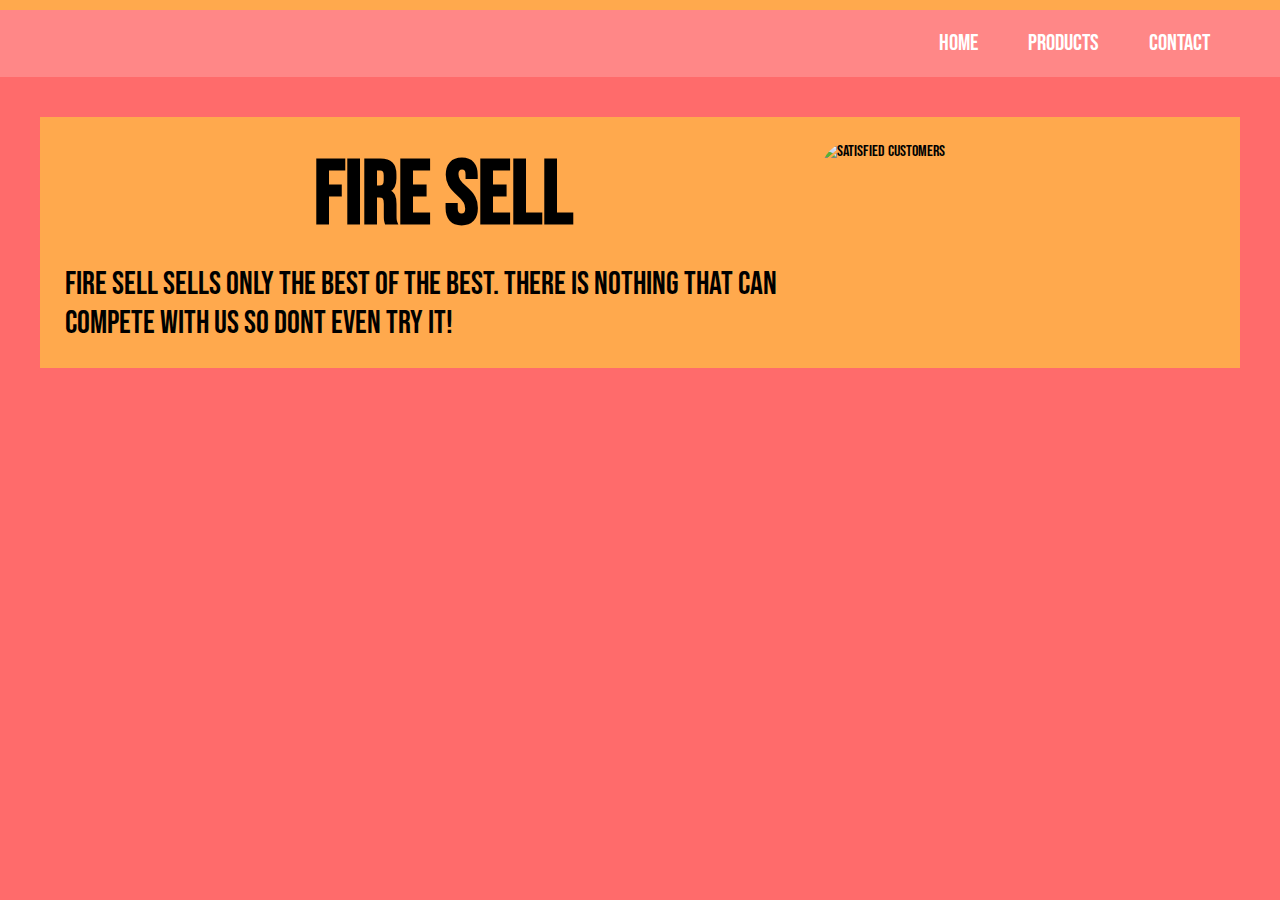
==== ecommerce/index.html @ 6065d781 "Created R2H folder Added E-commerce website project Added R2H Gateway website Project Added all asse" ====
<!DOCTYPE html>
<html lang="en">
  <head>
    <meta charset="UTF-8" />
    <meta http-equiv="X-UA-Compatible" content="IE=edge" />
    <meta name="viewport" content="width=device-width, initial-scale=1.0" />
    <link rel="preconnect" href="https://fonts.googleapis.com" />
    <link rel="preconnect" href="https://fonts.gstatic.com" crossorigin />
    <link
      href="https://fonts.googleapis.com/css2?family=Bebas+Neue&display=swap"
      rel="stylesheet"
    />
    <link rel="stylesheet" href="style.css" />
    <title>🔥 Fire | Home 🔥</title>
  </head>
  <body>
    <!-- ************* -->
    <!-- UNIVERSAL NAV -->
    <!-- ************* -->
    <nav>
      <a href="index.html">Home</a>
      <a href="product.html">Products</a>
      <a href="contact.html">Contact</a>
    </nav>

    <!-- ******************* -->
    <!-- UNIVERSAL CONTAINER -->
    <!-- ******************* -->
    <div class="container">
      <header class="hero">
        <div class="hero-content_wrapper">
          <h1>Fire Sell</h1>
          <p>
            Fire Sell sells only the best of the best. There is nothing that can
            compete with us so dont even try it!
          </p>
        </div>
        <img
          src="img/Abbey_Andy_modelshoot01-100719-5993.jpg"
          alt="satisfied customers"
        />
      </header>
    </div>
  </body>
</html>
---- ecommerce/style.css ----
/* FONT SIZES */
/* 90.44px, 63.96px, 45.23px, 31.99px, 22.62px, 16.00px, 11.32px, 8.00px, 5.66px */

/* ************** */
/* GENERAL STYLES */
/* ************** */
* {
  margin: 0;
  padding: 0;
  box-sizing: border-box;
}

body {
  font-family: "Bebas Neue", sans-serif;
  border-top: 10px solid #ffa94d;
  font-size: 16px;
  background-color: #ff6b6b;
}

.container {
  width: 1200px;
  height: auto;
  margin: auto;
  background-color: #f7f7f7;
}

h1 {
  font-size: 90.44px;
}

/* ************* */
/* UNIVERSAL NAV */
/* ************* */

nav {
  padding: 20px;
  background-color: #ff8787;
  font-size: 22.62px;
  margin-bottom: 40px;

  display: flex;
  justify-content: flex-end;
  gap: 50px;
  align-items: center;
}

nav a:link,
nav a:visited {
  color: #fff;
  text-decoration: none;
}

nav a:active,
nav a:hover {
  color: #ffa94d;
  text-decoration: none;
}

nav a:last-child {
  margin-right: 50px;
}

/* ******************* */
/* INDEX PAGE - HEADER */
/* ******************* */

.hero {
  display: flex;
  justify-content: space-evenly;
  padding: 25px;
  background-color: #ffa94d;
}

.hero-content_wrapper {
  display: flex;
  flex-direction: column;
  gap: 15px;
}

.hero p {
  font-size: 31.99px;
}

.hero h1 {
  align-items: flex-start;
  text-align: center;
}

.hero img {
  width: 50%;
  border-radius: 30px;
}
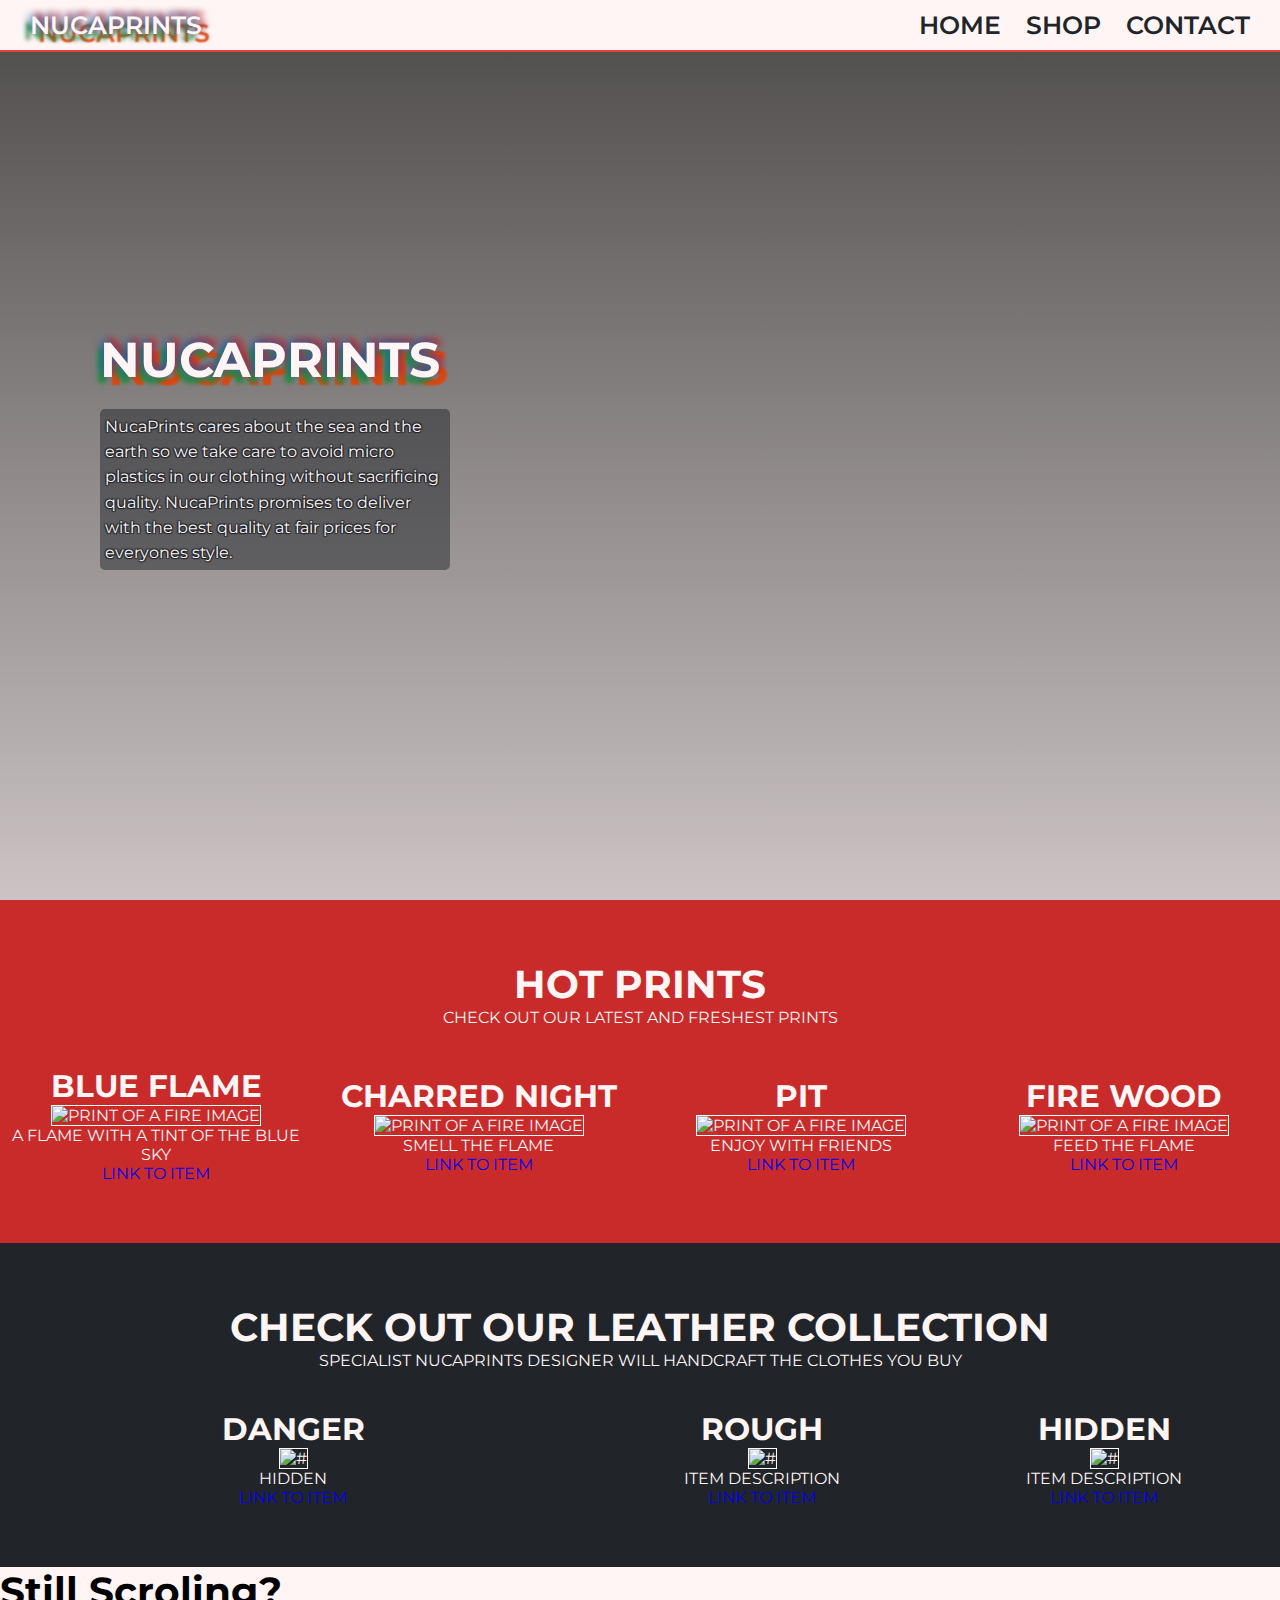
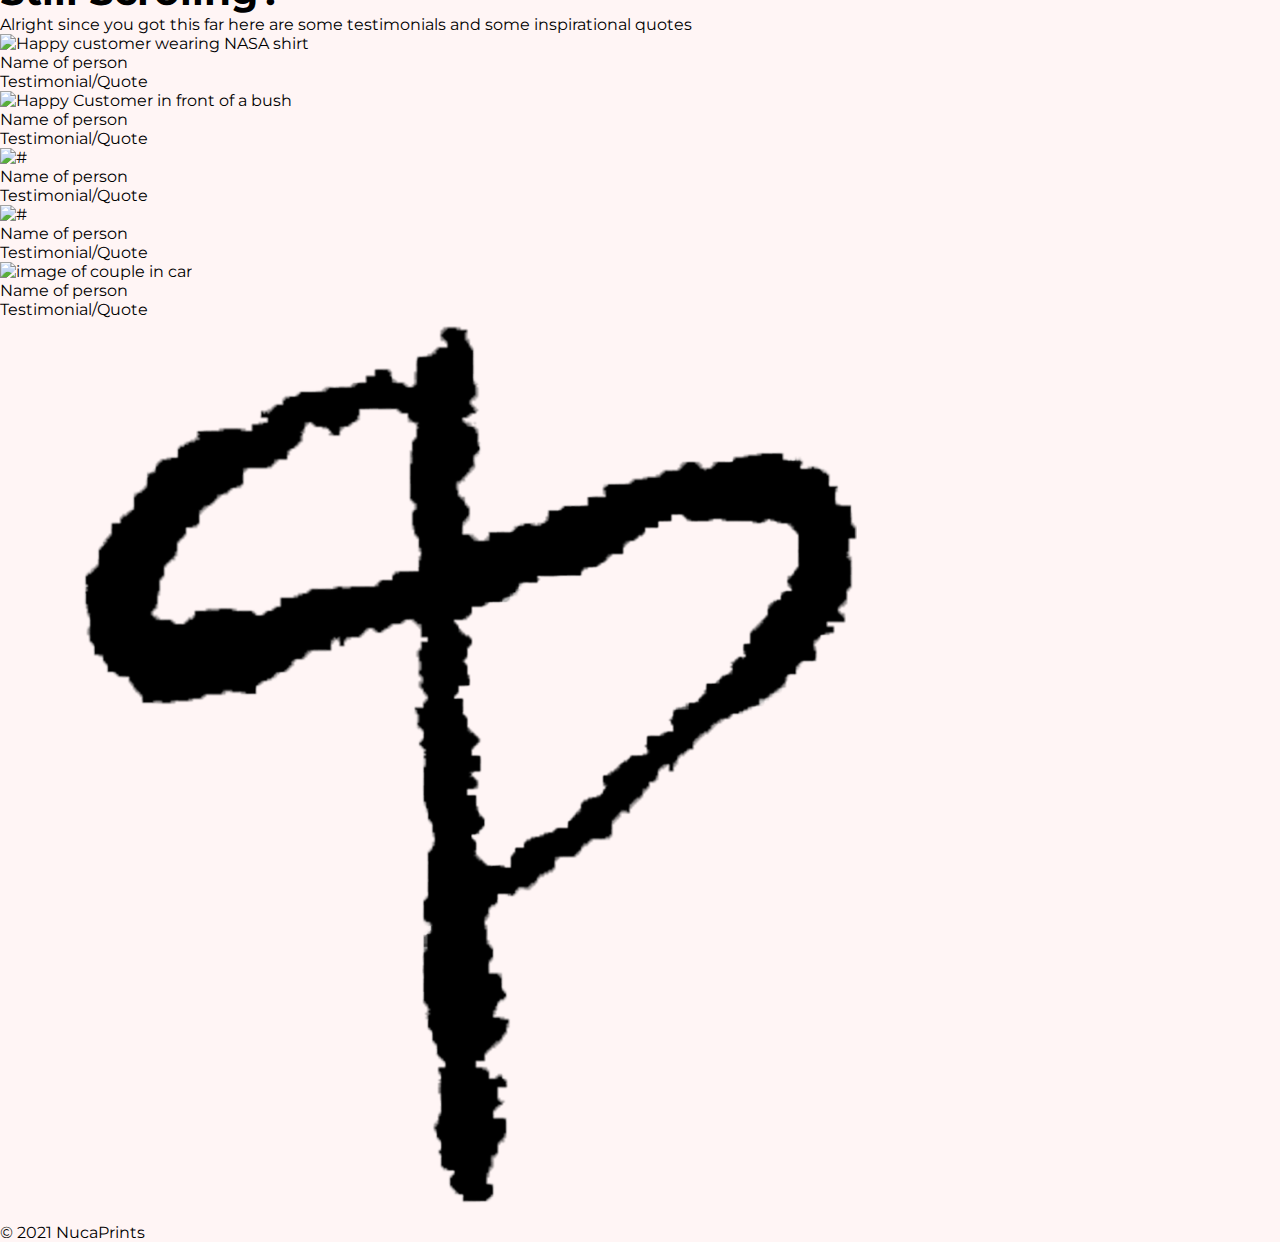
==== commit bece7877: "small changes to syntax in style.css" ====
--- a/ecommerce/index.html
+++ b/ecommerce/index.html
@@ -7,39 +7,202 @@
     <link rel="preconnect" href="https://fonts.googleapis.com" />
     <link rel="preconnect" href="https://fonts.gstatic.com" crossorigin />
     <link
-      href="https://fonts.googleapis.com/css2?family=Bebas+Neue&display=swap"
+      href="https://fonts.googleapis.com/css2?family=Montserrat:wght@400;500;600;700&display=swap"
       rel="stylesheet"
     />
     <link rel="stylesheet" href="style.css" />
-    <title>🔥 Fire | Home 🔥</title>
+    <title>NucaPrints | home</title>
   </head>
   <body>
     <!-- ************* -->
     <!-- UNIVERSAL NAV -->
     <!-- ************* -->
-    <nav>
+    <nav class="nav-section_main">
+      <div class="nav-section_logo">
+      <a href="index.html">NucaPrints</a>
+    </div>
+    <div class="nav-section_spacer">
       <a href="index.html">Home</a>
-      <a href="product.html">Products</a>
+      <a href="product.html">Shop</a>
       <a href="contact.html">Contact</a>
+    </div>
     </nav>
 
-    <!-- ******************* -->
-    <!-- UNIVERSAL CONTAINER -->
-    <!-- ******************* -->
-    <div class="container">
-      <header class="hero">
-        <div class="hero-content_wrapper">
-          <h1>Fire Sell</h1>
-          <p>
-            Fire Sell sells only the best of the best. There is nothing that can
-            compete with us so dont even try it!
-          </p>
-        </div>
-        <img
-          src="img/Abbey_Andy_modelshoot01-100719-5993.jpg"
-          alt="satisfied customers"
-        />
+    <!-- **** -->
+    <!-- HERO -->
+    <!-- **** -->
+    
+      <header class="hero-section_main hero">
+        <h1>NucaPrints</h1>
+        <div class="hero-section_spacer">
+        <p>
+          NucaPrints cares about the sea and the earth so we take care to avoid
+          micro plastics in our clothing without sacrificing quality.
+          NucaPrints promises to deliver with the best quality at fair prices
+          for everyones style.
+        </p>
       </header>
     </div>
+
+    <main>
+      <!-- **************** -->
+      <!-- FEATURED SECTION -->
+      <!-- **************** -->
+
+      <section class="featured-section_main">
+        <div class="featured-section_heading">
+        <h2>Hot Prints</h2>
+        <p>Check out our latest and freshest prints</p>
+      </div>
+
+        <div class="featured-item featured-item--01">
+          <h3>Blue Flame</h3>
+          <img
+            src="/img/fire/detailed_fire_10.jpg"
+            alt="Print of a fire image"
+          />
+          <p>A flame with a tint of the blue sky</p>
+          <a href="#">Link to Item</a>
+        </div>
+
+        <div class="featured-item featured-item--02">
+          <h3>charred night</h3>
+          <img
+            src="/img/fire/detailed_fire_11.jpg"
+            alt="Print of a fire image"
+          />
+          <p>smell the flame</p>
+          <a href="#">Link to Item</a>
+        </div>
+
+        <div class="featured-item featured-item--03">
+          <h3>pit</h3>
+          <img
+            src="/img/fire/detailed_fire_17.jpg"
+            alt="Print of a fire image"
+          />
+          <p>enjoy with friends</p>
+          <a href="#">Link to Item</a>
+        </div>
+
+        <div class="featured-item featured-item--04">
+          <h3>fire wood</h3>
+          <img
+            src="/img/fire/detailed_fire_28.jpg"
+            alt="Print of a fire image"
+          />
+          <p>feed the flame</p>
+          <a href="#">Link to Item</a>
+        </div>
+      </section>
+
+      <!-- ************************** -->
+      <!-- SECONDARY FEATURED SECTION -->
+      <!-- ************************** -->
+
+      <section class="featured-section_second">
+        <div class="featured-section_heading">
+        <h2>Check out our leather collection</h2>
+        <p>Specialist NucaPrints designer will handcraft the clothes you buy</p>
+      </div>
+        <div class="featured-item featured-item--01">
+          <h3>danger</h3>
+          <img src="/img/people/HandsFeb2020-6630.jpg" alt="#" />
+          <p>hidden</p>
+          <a href="#">Link to Item</a>
+        </div>
+        <div class="featured-item featured-item--01">
+          <h3>rough</h3>
+          <img src="/img/people/HandsFeb2020-6624.jpg" alt="#" />
+          <p>Item Description</p>
+          <a href="#">Link to Item</a>
+        </div>
+        <div class="featured-item featured-item--01">
+          <h3>hidden</h3>
+          <img src="/img/people/HandsFeb2020-6623.jpg" alt="#" />
+          <p>Item Description</p>
+          <a href="#">Link to Item</a>
+        </div>
+      </section>
+
+      <!-- ******************* -->
+      <!-- TESTIMONIAL SECTION -->
+      <!-- ******************* -->
+
+      <section class="testimonial-section_main carousel">
+        <h2>Still Scroling?</h2>
+        <p>
+          Alright since you got this far here are some testimonials and some
+          inspirational quotes
+        </p>
+
+        <div class="testimonial-item testimonial-item--01">
+          <img
+            src="/img/testimonials/JohnBaldera_072319-4328.jpg"
+            alt="Happy customer wearing NASA shirt"
+            class="testimonial-img"
+          />
+          <blockquote>
+          <p>Name of person</p>
+          <p>Testimonial/Quote</p>
+        </blockquote>
+        </div>
+
+        <div class="testimonial-item testimonial-item--02">
+          <img
+            src="/img/testimonials/IMG_2752.jpg"
+            alt="Happy Customer in front of a bush"
+            class="testimonial-img"
+          />
+          <blockquote>
+            <p>Name of person</p>
+            <p>Testimonial/Quote</p>
+          </blockquote>
+        </div>
+
+        <div class="testimonial-item testimonial-item--03">
+          <img src="/img/testimonials/detailed_GJ_21_edit.jpg" alt="#"
+          class="testimonial-img" />
+          <blockquote>
+            <p>Name of person</p>
+            <p>Testimonial/Quote</p>
+          </blockquote>
+        </div>
+
+        <div class="testimonial-item testimonial-item--04">
+          <img
+            src="/img/people/Abbey_Andy_modelshoot01-100719-5669.jpg"
+            alt="#" class="testimonial-img"
+          />
+          <blockquote>
+            <p>Name of person</p>
+            <p>Testimonial/Quote</p>
+          </blockquote>
+        </div>
+
+        <div class="testimonial-item testimonial-item--05">
+          <img
+            src="/img/people/Abbey_Andy_modelshoot01-100719-5669.jpg"
+            alt="image of couple in car" class="testimonial-img"
+          />
+          <blockquote>
+            <p>Name of person</p>
+            <p>Testimonial/Quote</p>
+          </blockquote>
+        </div>
+      </section>
+    </main>
+
+    <!-- **************** -->
+    <!-- UNIVERSAL FOOTER -->
+    <!-- **************** -->
+    <footer>
+      <div>
+        <img src="img/logo/Untitled-1.png" alt="NucaPrints logo" class="footer-img" />
+      </div>
+      <div>
+        <p>&copy; 2021 NucaPrints</p>
+      </div>
+    </footer>
   </body>
 </html>
--- a/ecommerce/style.css
+++ b/ecommerce/style.css
@@ -1,5 +1,9 @@
 /* FONT SIZES */
-/* 90.44px, 63.96px, 45.23px, 31.99px, 22.62px, 16.00px, 11.32px, 8.00px, 5.66px */
+/* 3.052rem/54.93px, 2.441rem/43.95px, 1.953rem/35.16px, 1.563rem/28.13px, 1.25rem/22.50px, 1rem/18.00px,
+   0.8rem/14.40px, 0.64rem/11.52px, 0.512rem/9.22px */
+
+/* FONT WEIGHT */
+/* NORMAL:400, MEDIUM:500, SEMI-BOLD:600 BOLD:700 */
 
 /* ************** */
 /* GENERAL STYLES */
@@ -11,82 +15,210 @@
 }
 
 body {
-  font-family: "Bebas Neue", sans-serif;
-  border-top: 10px solid #ffa94d;
-  font-size: 16px;
-  background-color: #ff6b6b;
-}
-
-.container {
-  width: 1200px;
-  height: auto;
-  margin: auto;
-  background-color: #f7f7f7;
+  font-family: "Montserrat", sans-serif;
+  font-size: 1rem;
+  font-weight: 400;
+  background-color: #fff5f5;
 }
 
 h1 {
-  font-size: 90.44px;
-}
-
-/* ************* */
+  font-size: 3.052rem;
+}
+h2 {
+  font-size: 2.441rem;
+}
+h3 {
+  font-size: 1.953rem;
+}
+h4 {
+  font-size: 1.563;
+}
+h5 {
+  font-size: 1.25rem;
+}
+
 /* UNIVERSAL NAV */
 /* ************* */
-
 nav {
-  padding: 20px;
-  background-color: #ff8787;
-  font-size: 22.62px;
-  margin-bottom: 40px;
-
-  display: flex;
-  justify-content: flex-end;
-  gap: 50px;
+  padding: 10px;
+  background-color: #fff5f5;
+  border-bottom: solid 2px #f03e3e;
+  font-size: 1.563rem;
+  font-weight: 600;
+  position: fixed;
+  width: 100%;
+
+  display: flex;
   align-items: center;
-}
-
-nav a:link,
-nav a:visited {
-  color: #fff;
+  justify-content: space-between;
+}
+
+nav a:last-child {
+  margin-right: 20px;
+}
+
+a:link,
+a:visited,
+a:hover,
+a:visited {
   text-decoration: none;
-}
-
-nav a:active,
-nav a:hover {
-  color: #ffa94d;
-  text-decoration: none;
-}
-
-nav a:last-child {
-  margin-right: 50px;
-}
-
+  text-transform: uppercase;
+}
+
+.nav-section_main a:link,
+.nav-section_main a:visited {
+  color: #212529;
+}
+
+.nav-section_main a:hover,
+.nav-section_main a:active {
+  color: #fff5f5;
+  text-shadow: -1px -1px 4px #d9480f, 2px -2px 3px #2b8a3e, -3px 3px 2px #c92a2a,
+    4px 4px 1px #1864ab;
+}
+
+.nav-section_logo a:link,
+.nav-section_logo a:visited {
+  margin-left: 20px;
+  color: #fff5f5;
+  text-shadow: -2px -2px 8px #1864ab, 4px -4px 6px #c92a2a, -6px 6px 4px #2b8a3e,
+    8px 8px 2px #d9480f;
+}
+
+.nav-section_logo a:hover,
+.nav-section_logo a:active {
+  color: #fff5f5;
+  text-shadow: -2px -2px 8px #d9480f, 4px -4px 6px #2b8a3e, -6px 6px 4px #c92a2a,
+    8px 8px 2px #1864ab;
+}
+
+.nav-section_spacer {
+  display: flex;
+  gap: 25px;
+}
+
+/* UNIVERSAL HERO */
+/* ************** */
+
+.hero {
+  width: 100%;
+  height: 100vh;
+  padding: 0 100px;
+  background-position: center;
+  background-repeat: no-repeat;
+  background-size: cover;
+
+  display: flex;
+  flex-direction: column;
+  justify-content: center;
+  gap: 20px;
+}
+
+.hero h1 {
+  color: #fff5f5;
+  text-shadow: -2px -2px 8px #1864ab, 4px -4px 6px #c92a2a, -6px 6px 4px #2b8a3e,
+    8px 8px 2px #d9480f;
+  text-transform: uppercase;
+}
+
+.hero-section_spacer {
+  color: #fff5f5;
+  background-color: rgba(33, 37, 41, 0.5);
+  border-radius: 5px;
+  padding: 5px;
+  line-height: 1.563rem;
+  text-shadow: -1px -1px 1px #212529, 1px -1px 1px #212529, -1px 1px 1px #212529,
+    1px 1px 1px #212529;
+
+  display: flex;
+  width: 350px;
+}
+
+/* ************ */
+/* LANDING PAGE */
+/* ************ */
+
+.hero-section_main {
+  background-image: linear-gradient(rgba(0, 0, 0, 0.7), rgba(0, 0, 0, 0.2)),
+    url("img/people/Abbey_Andy_modelshoot01-100719-5858.jpg");
+}
+
+/* LANDONG SECTION 01 FIRE PRINTS */
+/* ****************************** */
+.featured-section_main {
+  display: grid;
+  grid-template-columns: repeat(4, 1fr);
+  justify-items: center;
+  align-items: center;
+  row-gap: 40px;
+  column-gap: 10px;
+  padding: 60px 0;
+  text-transform: uppercase;
+
+  background-color: #c92a2a;
+  color: #fff5f5;
+}
+
+.featured-item {
+  text-align: center;
+}
+
+.featured-section_main img,
+.featured-section_second img {
+  width: 100%;
+  height: auto;
+  border: solid 1px white;
+}
+
+.featured-section_heading {
+  grid-column: 1 / 5;
+  text-align: center;
+}
+
+/* LANDONG SECTION 02 LEATHER COLLECTION */
+/* ************************************* */
+
+.featured-section_second {
+  display: grid;
+  grid-template-columns: 1fr 332px 332px;
+  justify-items: center;
+  align-items: center;
+  row-gap: 40px;
+  column-gap: 10px;
+  padding: 60px 0;
+  text-transform: uppercase;
+
+  /* background-color: #d9480f; */
+  background-color: #212529;
+  color: #fff5f5;
+}
+
+/* TESTIMONIAL SECTION */
 /* ******************* */
-/* INDEX PAGE - HEADER */
-/* ******************* */
-
-.hero {
-  display: flex;
-  justify-content: space-evenly;
-  padding: 25px;
-  background-color: #ffa94d;
-}
-
-.hero-content_wrapper {
-  display: flex;
-  flex-direction: column;
-  gap: 15px;
-}
-
-.hero p {
-  font-size: 31.99px;
-}
-
-.hero h1 {
-  align-items: flex-start;
-  text-align: center;
-}
-
-.hero img {
-  width: 50%;
-  border-radius: 30px;
-}
+
+.testimonial-img {
+  width: 100vh;
+}
+
+/* ********* */
+/* SHOP PAGE */
+/* ********* */
+
+/* SHOP PAGE HERO */
+/* ************** */
+.hero-section_second {
+  background-image: linear-gradient(rgba(0, 0, 0, 0.7), rgba(0, 0, 0, 0.2)),
+    url("img/people/cuz-kat_073119-4667.jpg");
+}
+
+/* ************ */
+/* CONTACT PAGE */
+/* ************ */
+
+/* **************** */
+/* UNIVERSAL FOOTER */
+/* **************** */
+
+.footer-img {
+  width: 100vh;
+}
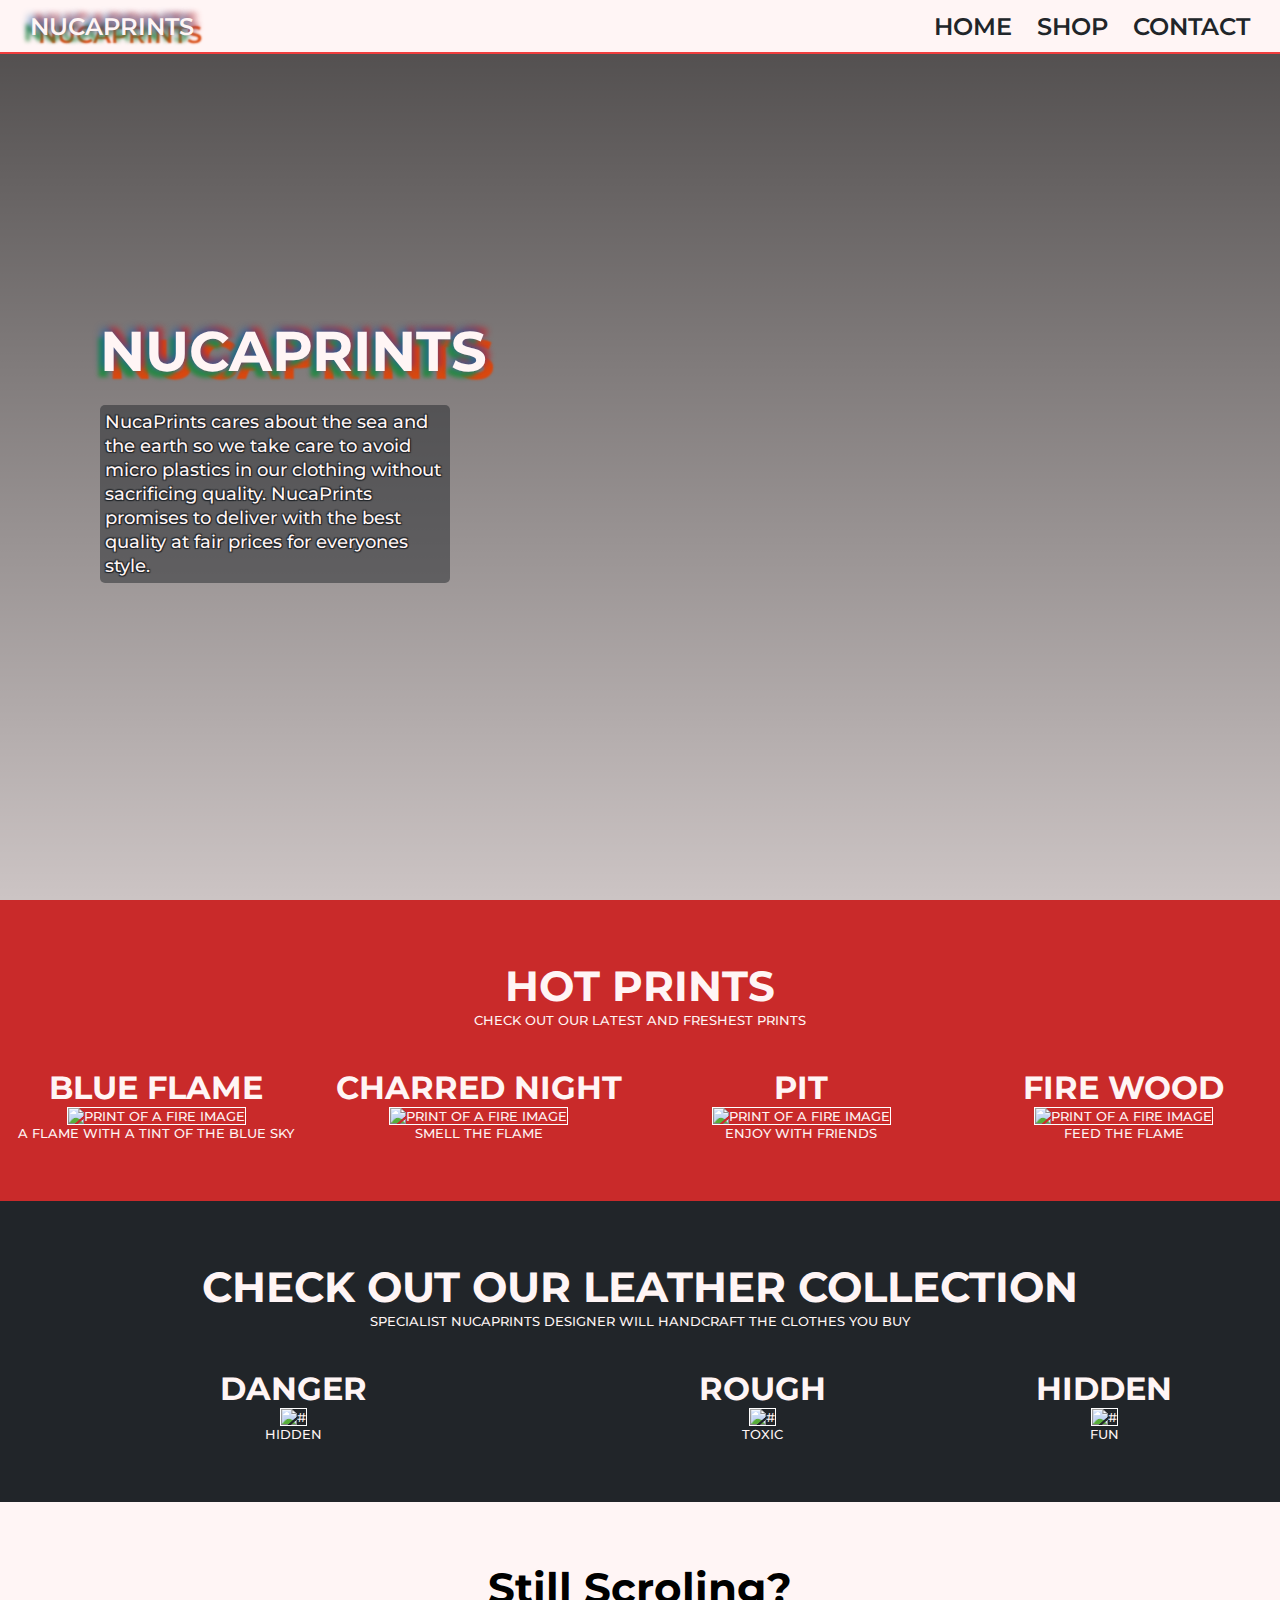
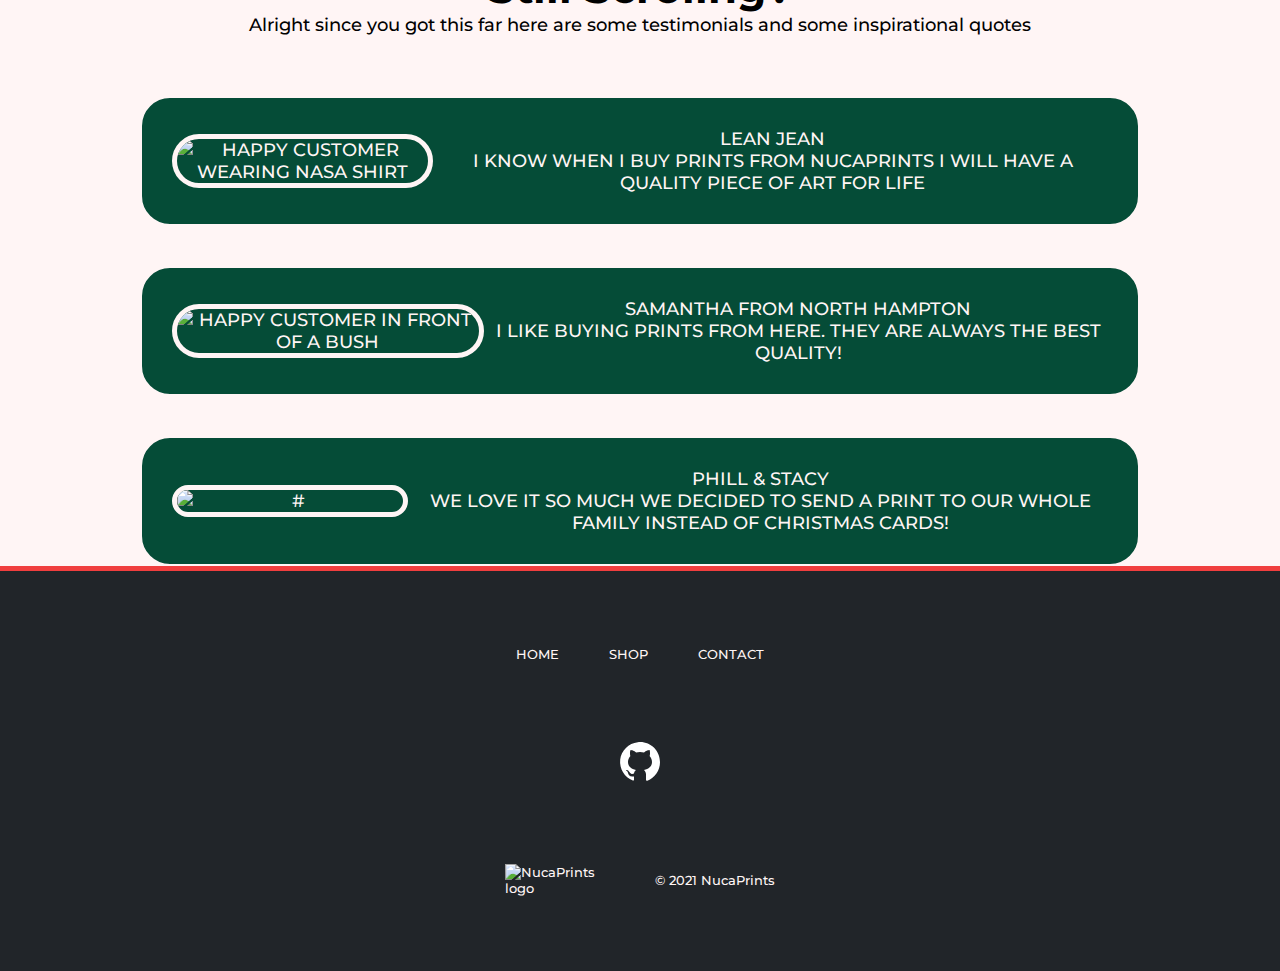
==== commit ae66d57e: "added final content to the page" ====
--- a/ecommerce/index.html
+++ b/ecommerce/index.html
@@ -17,17 +17,32 @@
     <!-- ************* -->
     <!-- UNIVERSAL NAV -->
     <!-- ************* -->
-    <nav class="nav-section_main">
+
+    <button class="mobile-nav-toggle">
+      <svg 
+      xmlns="http://www.w3.org/2000/svg" 
+      class="mobile-nav_logo" 
+      fill="none" 
+      viewBox="0 0 24 24" 
+      stroke="currentColor">
+      <path 
+      stroke-linecap="round" 
+      stroke-linejoin="round" 
+      stroke-width="2" 
+      d="M4 6h16M4 12h16M4 18h16" 
+      />
+    </svg>
+  </button>
+    <nav class="nav-section_main nav-section_main-mobile" >
       <div class="nav-section_logo">
       <a href="index.html">NucaPrints</a>
     </div>
-    <div class="nav-section_spacer">
+    <div class="nav-section_spacer" data-visible="false">
       <a href="index.html">Home</a>
       <a href="product.html">Shop</a>
       <a href="contact.html">Contact</a>
     </div>
     </nav>
-
     <!-- **** -->
     <!-- HERO -->
     <!-- **** -->
@@ -50,49 +65,46 @@
       <!-- **************** -->
 
       <section class="featured-section_main">
-        <div class="featured-section_heading">
+
+        <header class="featured-section_heading">
         <h2>Hot Prints</h2>
         <p>Check out our latest and freshest prints</p>
-      </div>
+      </header>
 
         <div class="featured-item featured-item--01">
           <h3>Blue Flame</h3>
           <img
-            src="/img/fire/detailed_fire_10.jpg"
+            src="/img/fire/detailed_fire_10.jpeg"
             alt="Print of a fire image"
           />
           <p>A flame with a tint of the blue sky</p>
-          <a href="#">Link to Item</a>
         </div>
 
         <div class="featured-item featured-item--02">
           <h3>charred night</h3>
           <img
-            src="/img/fire/detailed_fire_11.jpg"
+            src="/img/fire/detailed_fire_11.jpeg"
             alt="Print of a fire image"
           />
           <p>smell the flame</p>
-          <a href="#">Link to Item</a>
         </div>
 
         <div class="featured-item featured-item--03">
           <h3>pit</h3>
           <img
-            src="/img/fire/detailed_fire_17.jpg"
+            src="/img/fire/detailed_fire_17.jpeg"
             alt="Print of a fire image"
           />
           <p>enjoy with friends</p>
-          <a href="#">Link to Item</a>
         </div>
 
         <div class="featured-item featured-item--04">
           <h3>fire wood</h3>
           <img
-            src="/img/fire/detailed_fire_28.jpg"
+            src="/img/fire/detailed_fire_28.jpeg"
             alt="Print of a fire image"
           />
           <p>feed the flame</p>
-          <a href="#">Link to Item</a>
         </div>
       </section>
 
@@ -101,27 +113,24 @@
       <!-- ************************** -->
 
       <section class="featured-section_second">
-        <div class="featured-section_heading">
+        <header class="featured-section_heading">
         <h2>Check out our leather collection</h2>
         <p>Specialist NucaPrints designer will handcraft the clothes you buy</p>
-      </div>
-        <div class="featured-item featured-item--01">
+      </header>
+        <div class="featured-item featured-item--01 featured-item_span">
           <h3>danger</h3>
-          <img src="/img/people/HandsFeb2020-6630.jpg" alt="#" />
+          <img src="/img/people/HandsFeb2020-6630.jpeg" alt="#" />
           <p>hidden</p>
-          <a href="#">Link to Item</a>
         </div>
         <div class="featured-item featured-item--01">
           <h3>rough</h3>
-          <img src="/img/people/HandsFeb2020-6624.jpg" alt="#" />
-          <p>Item Description</p>
-          <a href="#">Link to Item</a>
+          <img src="/img/people/HandsFeb2020-6624.jpeg" alt="#" />
+          <p>Toxic</p>
         </div>
         <div class="featured-item featured-item--01">
           <h3>hidden</h3>
-          <img src="/img/people/HandsFeb2020-6623.jpg" alt="#" />
-          <p>Item Description</p>
-          <a href="#">Link to Item</a>
+          <img src="/img/people/HandsFeb2020-6623.jpeg" alt="#" />
+          <p>Fun</p>
         </div>
       </section>
 
@@ -129,80 +138,74 @@
       <!-- TESTIMONIAL SECTION -->
       <!-- ******************* -->
 
-      <section class="testimonial-section_main carousel">
+
+        <header class="testimonial-heading">
         <h2>Still Scroling?</h2>
         <p>
           Alright since you got this far here are some testimonials and some
           inspirational quotes
         </p>
-
+      </header>
+      <section class="carousel-container">
         <div class="testimonial-item testimonial-item--01">
           <img
-            src="/img/testimonials/JohnBaldera_072319-4328.jpg"
+            src="/img/testimonials/JohnBaldera_072319-4328.jpeg"
             alt="Happy customer wearing NASA shirt"
             class="testimonial-img"
           />
           <blockquote>
-          <p>Name of person</p>
-          <p>Testimonial/Quote</p>
+          <p>Lean Jean</p>
+          <p>I know when I buy prints from NucaPrints I will have a quality piece of art for life</p>
         </blockquote>
         </div>
 
         <div class="testimonial-item testimonial-item--02">
           <img
-            src="/img/testimonials/IMG_2752.jpg"
+            src="/img/testimonials/IMG_2752.jpeg"
             alt="Happy Customer in front of a bush"
             class="testimonial-img"
           />
           <blockquote>
-            <p>Name of person</p>
-            <p>Testimonial/Quote</p>
+            <p>Samantha from North Hampton</p>
+            <p>I like buying prints from here. They are always the best quality!</p>
           </blockquote>
         </div>
 
         <div class="testimonial-item testimonial-item--03">
-          <img src="/img/testimonials/detailed_GJ_21_edit.jpg" alt="#"
-          class="testimonial-img" />
+          <img
+            src="/img/people/Abbey_Andy_modelshoot01-100719-5669.jpeg"
+            alt="#" class="testimonial-img"
+          />
           <blockquote>
-            <p>Name of person</p>
-            <p>Testimonial/Quote</p>
+            <p>Phill & Stacy</p>
+            <p>We Love it so much we decided to send a print to our whole family instead of christmas cards!</p>
           </blockquote>
         </div>
 
-        <div class="testimonial-item testimonial-item--04">
-          <img
-            src="/img/people/Abbey_Andy_modelshoot01-100719-5669.jpg"
-            alt="#" class="testimonial-img"
-          />
-          <blockquote>
-            <p>Name of person</p>
-            <p>Testimonial/Quote</p>
-          </blockquote>
-        </div>
-
-        <div class="testimonial-item testimonial-item--05">
-          <img
-            src="/img/people/Abbey_Andy_modelshoot01-100719-5669.jpg"
-            alt="image of couple in car" class="testimonial-img"
-          />
-          <blockquote>
-            <p>Name of person</p>
-            <p>Testimonial/Quote</p>
-          </blockquote>
-        </div>
       </section>
     </main>
 
     <!-- **************** -->
     <!-- UNIVERSAL FOOTER -->
     <!-- **************** -->
-    <footer>
-      <div>
-        <img src="img/logo/Untitled-1.png" alt="NucaPrints logo" class="footer-img" />
+    <footer class="main-footer_container">
+      <div class="main-footer_item">
+        <a href="index.html">Home</a>
+        <a href="product.html">Shop</a>
+        <a href="contact.html">Contact</a>
       </div>
-      <div>
+      <div class="main-footer_social">
+        <a href="https://github.com/ArriolaHarold2001"><img src="img/logo/icons8-github.svg" alt="github logo"></a>
+      </div>
+      <div class="main-footer_item">
+        <img
+          src="img/logo/nucaprints-logo_white.webp"
+          alt="NucaPrints logo"
+          class="footer-img"
+        />
         <p>&copy; 2021 NucaPrints</p>
       </div>
     </footer>
+    <script src="script.js"></script>
   </body>
 </html>
--- a/ecommerce/style.css
+++ b/ecommerce/style.css
@@ -1,9 +1,10 @@
-/* FONT SIZES */
-/* 3.052rem/54.93px, 2.441rem/43.95px, 1.953rem/35.16px, 1.563rem/28.13px, 1.25rem/22.50px, 1rem/18.00px,
-   0.8rem/14.40px, 0.64rem/11.52px, 0.512rem/9.22px */
-
-/* FONT WEIGHT */
-/* NORMAL:400, MEDIUM:500, SEMI-BOLD:600 BOLD:700 */
+/* FONT SIZES 
+4 / 6 / 8 / 10 / 13 / 18 / 24 / 32 / 42 / 56
+
+FONT WEIGHT 
+NORMAL:400, MEDIUM:500, SEMI-BOLD:600 BOLD:700 
+
+*/
 
 /* ************** */
 /* GENERAL STYLES */
@@ -14,47 +15,61 @@
   box-sizing: border-box;
 }
 
+html {
+  font-size: 62.5%;
+}
+
 body {
   font-family: "Montserrat", sans-serif;
-  font-size: 1rem;
-  font-weight: 400;
+  font-size: 1.3rem;
+  font-weight: 500;
   background-color: #fff5f5;
+  overflow-x: hidden;
 }
 
 h1 {
-  font-size: 3.052rem;
+  font-size: 5.6rem;
 }
 h2 {
-  font-size: 2.441rem;
+  font-size: 4.2rem;
 }
 h3 {
-  font-size: 1.953rem;
+  font-size: 3.2rem;
 }
 h4 {
-  font-size: 1.563;
+  font-size: 2.4rem;
 }
 h5 {
-  font-size: 1.25rem;
+  font-size: 2.4rem;
 }
 
 /* UNIVERSAL NAV */
 /* ************* */
-nav {
-  padding: 10px;
+.nav-section_main {
+  padding: 1rem;
   background-color: #fff5f5;
-  border-bottom: solid 2px #f03e3e;
-  font-size: 1.563rem;
+  border-bottom: 0.2rem solid #f03e3e;
+  font-size: 2.4rem;
   font-weight: 600;
   position: fixed;
   width: 100%;
+  height: 6vh;
 
   display: flex;
   align-items: center;
   justify-content: space-between;
 }
 
-nav a:last-child {
-  margin-right: 20px;
+.mobile-nav-toggle {
+  display: none;
+}
+
+.nav-section_menu {
+  display: none;
+}
+
+.nav-section_main a:last-child {
+  margin-right: 2rem;
 }
 
 a:link,
@@ -73,28 +88,28 @@
 .nav-section_main a:hover,
 .nav-section_main a:active {
   color: #fff5f5;
-  text-shadow: -1px -1px 4px #d9480f, 2px -2px 3px #2b8a3e, -3px 3px 2px #c92a2a,
-    4px 4px 1px #1864ab;
+  text-shadow: -0.1rem -0.1rem 0.4rem #d9480f, 0.2rem -0.2rem 0.3rem #2b8a3e,
+    -0.3rem 0.3rem 0.2rem #c92a2a, 0.4rem 0.4rem 0.1rem #1864ab;
 }
 
 .nav-section_logo a:link,
 .nav-section_logo a:visited {
-  margin-left: 20px;
-  color: #fff5f5;
-  text-shadow: -2px -2px 8px #1864ab, 4px -4px 6px #c92a2a, -6px 6px 4px #2b8a3e,
-    8px 8px 2px #d9480f;
+  margin-left: 2rem;
+  color: #fff5f5;
+  text-shadow: -0.2rem -0.2rem 0.8rem #1864ab, 0.4rem -0.4rem 0.6rem #c92a2a,
+    -0.6rem 0.6rem 0.4rem #2b8a3e, 0.8rem 0.8rem 0.2rem #d9480f;
 }
 
 .nav-section_logo a:hover,
 .nav-section_logo a:active {
   color: #fff5f5;
-  text-shadow: -2px -2px 8px #d9480f, 4px -4px 6px #2b8a3e, -6px 6px 4px #c92a2a,
-    8px 8px 2px #1864ab;
+  text-shadow: -0.2rem -0.2rem 0.8rem #d9480f, 0.4rem -0.4rem 0.6rem #2b8a3e,
+    -0.6rem 0.6rem 0.4rem #c92a2a, 0.8rem 0.8rem 0.2rem #1864ab;
 }
 
 .nav-section_spacer {
   display: flex;
-  gap: 25px;
+  gap: 2.5rem;
 }
 
 /* UNIVERSAL HERO */
@@ -103,44 +118,62 @@
 .hero {
   width: 100%;
   height: 100vh;
-  padding: 0 100px;
+  padding: 0 10rem;
   background-position: center;
   background-repeat: no-repeat;
   background-size: cover;
+  font-size: 1.8rem;
 
   display: flex;
   flex-direction: column;
   justify-content: center;
-  gap: 20px;
+  gap: 2rem;
 }
 
 .hero h1 {
   color: #fff5f5;
-  text-shadow: -2px -2px 8px #1864ab, 4px -4px 6px #c92a2a, -6px 6px 4px #2b8a3e,
-    8px 8px 2px #d9480f;
+  text-shadow: -0.2rem -0.2rem 0.8rem #1864ab, 0.4rem -0.4rem 0.6rem #c92a2a,
+    -0.6rem 0.6rem 0.4rem #2b8a3e, 0.8rem 0.8rem 0.2rem #d9480f;
   text-transform: uppercase;
 }
 
 .hero-section_spacer {
   color: #fff5f5;
   background-color: rgba(33, 37, 41, 0.5);
-  border-radius: 5px;
-  padding: 5px;
-  line-height: 1.563rem;
-  text-shadow: -1px -1px 1px #212529, 1px -1px 1px #212529, -1px 1px 1px #212529,
-    1px 1px 1px #212529;
-
-  display: flex;
-  width: 350px;
+  border-radius: 0.5rem;
+  padding: 0.5rem;
+  line-height: 2.4rem;
+  text-shadow: -0.1rem -0.1rem 0.1rem #212529, 0.1rem -0.1rem 0.1rem #212529,
+    -0.1rem 0.1rem 0.1rem #212529, 0.1rem 0.1rem 0.1rem #212529;
+
+  display: flex;
+  width: 35rem;
 }
 
 /* ************ */
 /* LANDING PAGE */
 /* ************ */
 
+/* LANDING SECTION LINKS */
+/* ********************* */
+
+.featured-item a:link,
+.featured-item a:visited {
+  color: #fff5f5;
+  font-weight: 700;
+}
+.featured-item a:hover,
+.featured-item a:active {
+  color: #212529;
+  background-color: #fff5f5;
+}
+
+/* LANDING HERO */
+/* ************ */
+
 .hero-section_main {
   background-image: linear-gradient(rgba(0, 0, 0, 0.7), rgba(0, 0, 0, 0.2)),
-    url("img/people/Abbey_Andy_modelshoot01-100719-5858.jpg");
+    url("img/people/Abbey_Andy_modelshoot01-100719-5858.jpeg");
 }
 
 /* LANDONG SECTION 01 FIRE PRINTS */
@@ -150,9 +183,9 @@
   grid-template-columns: repeat(4, 1fr);
   justify-items: center;
   align-items: center;
-  row-gap: 40px;
-  column-gap: 10px;
-  padding: 60px 0;
+  row-gap: 4rem;
+  column-gap: 1rem;
+  padding: 6rem 0;
   text-transform: uppercase;
 
   background-color: #c92a2a;
@@ -167,7 +200,7 @@
 .featured-section_second img {
   width: 100%;
   height: auto;
-  border: solid 1px white;
+  border: 0.1rem solid white;
 }
 
 .featured-section_heading {
@@ -180,45 +213,393 @@
 
 .featured-section_second {
   display: grid;
-  grid-template-columns: 1fr 332px 332px;
+  grid-template-columns: 1fr 33.2rem 33.2rem;
   justify-items: center;
   align-items: center;
-  row-gap: 40px;
-  column-gap: 10px;
-  padding: 60px 0;
+  row-gap: 4rem;
+  column-gap: 1rem;
+  padding: 6rem 0;
   text-transform: uppercase;
 
   /* background-color: #d9480f; */
   background-color: #212529;
   color: #fff5f5;
+  margin-bottom: 4rem;
 }
 
 /* TESTIMONIAL SECTION */
 /* ******************* */
 
+.testimonial-heading {
+  text-align: center;
+  margin: 6rem;
+}
+
+.testimonial-heading p {
+  font-size: 1.8rem;
+}
+
+.carousel-container {
+  display: grid;
+  grid-template-columns: 100rem;
+  column-gap: 1rem;
+  row-gap: 4rem;
+  justify-content: center;
+
+  text-align: center;
+  text-transform: uppercase;
+  overflow: hidden;
+  width: 100%;
+  font-size: 1.8rem;
+}
+
+.testimonial-item {
+  display: flex;
+  justify-content: space-evenly;
+  align-items: center;
+  padding: 3rem;
+  border-radius: 3rem;
+  background-color: #054c37;
+  color: #fff5f5;
+  gap: 0.5rem;
+  border: 0.2rem solid #fff5f5;
+}
+
 .testimonial-img {
-  width: 100vh;
+  width: 35rem;
+  border-radius: 3rem;
+  border: 0.5rem solid #fff5f5;
 }
 
 /* ********* */
 /* SHOP PAGE */
 /* ********* */
+
+.shop-section_grid {
+  display: grid;
+  grid-template-columns: repeat(3, 1fr);
+
+  text-align: center;
+  text-transform: uppercase;
+  color: #212529;
+  padding: 6rem;
+  column-gap: 1.2rem;
+  row-gap: 15rem;
+}
+
+.shop-section_grid h2 {
+  /* font-size: 1.25rem; */
+  font-size: 3.2rem;
+  font-weight: 500;
+}
+.shop-section_grid p {
+  font-size: 1.8rem;
+  font-weight: 500;
+}
+
+.shop-nav {
+  grid-column: 1/4;
+  font-weight: 500;
+  font-size: 1.8rem;
+
+  display: flex;
+  gap: 5rem;
+  align-items: center;
+  justify-content: space-between;
+
+  padding: 1.5rem 5.5rem;
+  border-bottom: 0.1rem solid #212529;
+  /* position: fixed; */
+}
+
+.shop-nav p {
+  display: flex;
+  align-items: center;
+}
+
+.shop-svg {
+  width: 2rem;
+}
+
+.shop-img {
+  width: 100%;
+  border: 0.2rem solid #fff5f5;
+  box-shadow: 0rem 0.5rem 1rem#212529;
+}
 
 /* SHOP PAGE HERO */
 /* ************** */
 .hero-section_second {
   background-image: linear-gradient(rgba(0, 0, 0, 0.7), rgba(0, 0, 0, 0.2)),
-    url("img/people/cuz-kat_073119-4667.jpg");
+    url("img/people/cuz-kat_073119-4667.jpeg");
 }
 
 /* ************ */
 /* CONTACT PAGE */
 /* ************ */
 
+/* CONTACT PAGE HERO */
+/* ***************** */
+
+.hero-section_contact {
+  background-image: linear-gradient(rgba(0, 0, 0, 0.7), rgba(10, 0, 0, 0.2)),
+    url("img/people/reedy_adventures-7036.jpeg");
+}
+
+/* FORM STYLING */
+/* ************ */
+
+.form-item {
+  display: flex;
+  flex-direction: column;
+  align-items: flex-start;
+  gap: 2rem;
+
+  height: 100vh;
+  padding: 6rem 6rem;
+  font-size: 3.2rem;
+  font-weight: 600;
+  text-transform: uppercase;
+}
+
+.form-item input {
+  width: 100%;
+  height: 10rem;
+  background-color: transparent;
+  color: #fff5f5;
+  border: none;
+}
+
+input[type="text"] {
+  font-size: 2.4rem;
+  font-weight: 500;
+  text-transform: uppercase;
+}
+input[type="email"] {
+  font-size: 2.4rem;
+  font-weight: 500;
+  text-transform: uppercase;
+}
+
+.form-item textarea {
+  border: none;
+  background-color: transparent;
+  resize: none;
+  font-size: 2.4rem;
+  font-weight: 500;
+  color: #fff5f5;
+  margin-bottom: 25rem;
+}
+
+.form-item input:focus,
+.form-item textarea:focus {
+  outline: none;
+}
+
+.form-btn {
+  width: 100%;
+  height: 10vh;
+  color: #212529;
+  background-color: #087f5b;
+  border: none;
+  cursor: pointer;
+
+  text-transform: uppercase;
+  font-size: 2.441rem;
+  font-weight: 500;
+
+  box-shadow: 0rem 0.3rem 1rem#212529;
+}
+
+.form-btn:hover {
+  color: #fff5f5;
+  background-color: #6bb29d;
+}
+.form-btn:active {
+  color: #fff5f5;
+  background-color: #054c37;
+}
+
+.form-item--01 {
+  background-color: #c92a2a;
+}
+.form-item--02 {
+  background-color: #d9480f;
+}
+.form-item--03 {
+  background-color: #1864ab;
+}
+.form-item--04 {
+  background-color: #2b8a3e;
+}
+.form-item--05 {
+  background-color: #087f5b;
+}
+
 /* **************** */
 /* UNIVERSAL FOOTER */
 /* **************** */
 
+.main-footer_container {
+  height: 45vh;
+  border-top: 0.5rem solid #f03e3e;
+  background-color: #212529;
+  color: #fff5f5;
+
+  display: flex;
+  flex-direction: column;
+  align-items: center;
+  justify-content: space-evenly;
+}
+
+.main-footer_item {
+  display: flex;
+  align-items: center;
+  gap: 5rem;
+}
+
+.main-footer_item a:link,
+.main-footer_item a:visited {
+  color: #fff5f5;
+}
+
+.main-footer_item a:hover,
+.main-footer_item a:active {
+  color: #f03e3e;
+}
+
 .footer-img {
-  width: 100vh;
-}
+  width: 10rem;
+}
+
+/* ************* */
+/* MEDIA QUERIES */
+/* ************* */
+
+/* 1168PX */
+@media screen and (max-width: 73em) {
+  body {
+    font-size: 1rem;
+    font-weight: 500;
+  }
+
+  h1 {
+    font-size: 3.2rem;
+  }
+
+  h3 {
+    font-size: 2.4rem;
+  }
+  .hero-section_spacer {
+    font-size: 1.3rem;
+    width: 25rem;
+  }
+
+  .featured-section_second {
+    grid-template-columns: 1fr 1fr;
+  }
+  .featured-item_span {
+    grid-column: 1/5;
+  }
+}
+
+/* 944PX */
+@media screen and (max-width: 59em) {
+  html {
+    font-size: 56.25%;
+  }
+
+  .item_shop h2 {
+    font-size: 2.4rem;
+  }
+
+  h3 {
+    font-size: 1.8rem;
+  }
+
+  .hero-section_spacer {
+    font-size: 1.3rem;
+    width: 25rem;
+  }
+
+  .featured-item p,
+  .featured-item a {
+    font-size: 1rem;
+  }
+
+  .carousel-container p {
+    font-size: 1.3rem;
+  }
+}
+
+/* 768PX */
+@media screen and (max-width: 48em) {
+  body {
+    font-size: 1.8rem;
+  }
+
+  h2 {
+    font-size: 3.2rem;
+  }
+
+  .featured-section_main {
+    grid-template-columns: 1fr 1fr;
+  }
+
+  .featured-item p {
+    font-size: 1.4rem;
+  }
+
+  .featured-item a {
+    font-size: 1.4rem;
+  }
+
+  .item_shop h2 {
+    font-size: 1.8rem;
+  }
+
+  .featured-section_heading {
+    grid-column: 1/3;
+  }
+}
+/* 540PX */
+@media screen and (max-width: 34em) {
+  html {
+    font-size: 37.5%;
+  }
+  .nav-section_main {
+    justify-content: center;
+  }
+  .nav-section_spacer {
+    position: fixed;
+    z-index: 1000;
+    inset: 0 0 0 30%;
+
+    flex-direction: column;
+    gap: 10rem;
+    padding: min(30vh, 30rem) 10rem;
+    background-color: #fff5f5;
+
+    transform: translate(100%);
+    transition: transform 350ms ease-out;
+  }
+
+  .nav-section_spacer[data-visible="true"] {
+    transform: translate(0%);
+  }
+  .mobile-nav-toggle {
+    display: block;
+    position: absolute;
+    z-index: 9999;
+    border: none;
+    background-color: transparent;
+    width: 5rem;
+    aspect-ratio: 1;
+    top: 1rem;
+    right: 4rem;
+  }
+
+  .nav-section_main a:last-child {
+    margin: 0;
+  }
+}
